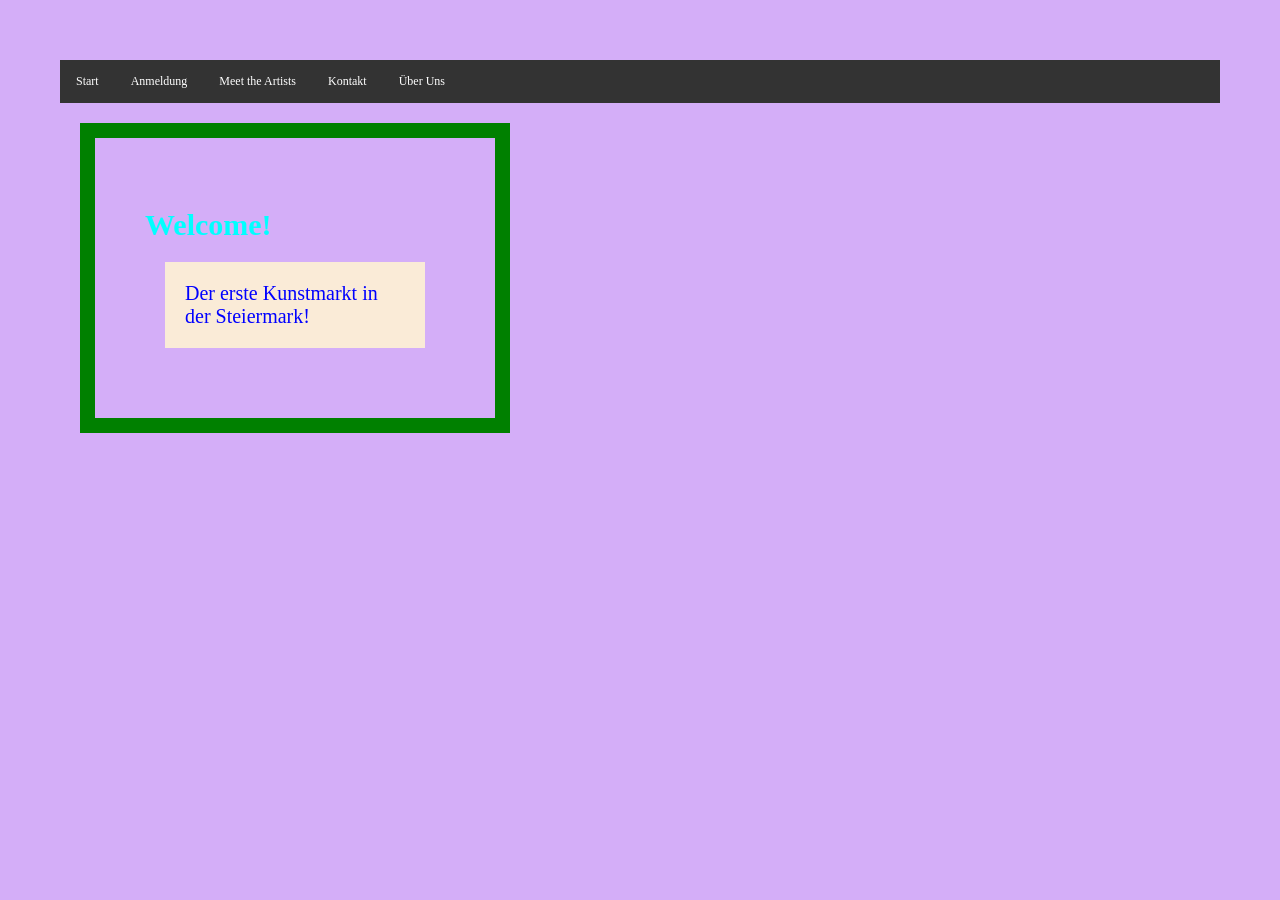
==== index.html @ f1f13e0f "update" ====
<!DOCTYPE html>
<html>
<head>
  <meta charset="UTF-8">
  <meta name="viewport" content="width=device-width, initial-scale=1.0">
  <meta http-equiv="X-UA-Compatible" content="ie=edge">
  <link rel="stylesheet" href="style.css">
</head>
<body>

    <ul>
        <li><a href="#home">Start</a></li>
        <li><a href="https://docs.google.com/forms/d/e/1FAIpQLSdl4YbKHVALmyZPf6Ir7jgbZRj8jbRQSBj_r5Z5XViXPM31vw/viewform?usp=header">Anmeldung</a></li>
        <li><a href="#artists">Meet the Artists</a></li>
        <li><a href="#contact">Kontakt</a></li>
        <li><a href="#about">Über Uns</a></li>
      </ul>


<div>      <h1>Welcome!</h1>
<p>Der erste Kunstmarkt in der Steiermark!</p>
</div>
</body>
</html>
---- style.css ----
body {
    margin: 0;
    padding: 5em;
    border: black;
    border-style: solid 1px;
    font: Arial;
    font-size: 12px;
    background-color: rgb(212, 174, 248);
}

p {
    color: blue;
    background-color: antiquewhite;
    padding: 1em;
    margin: 20px;
    font-size: 20px;
}

div {
    width: 300px;
    border: 15px solid green;
    padding: 50px;
    margin: 20px;
  }

h1 {
    font-size: 30px;
    color: aqua;
}

ul {
    list-style-type: none;
    margin: 0;
    padding: 0;
    overflow: hidden;
    background-color: #333333;
  }
  
  ul li {
    float: left;
  }
  
  ul li a {
    display: block;
    color: white;
    text-align: center;
    padding: 14px 16px;
    text-decoration: none;
  }
  
  ul li a:hover {
    background-color: #111111;
  }
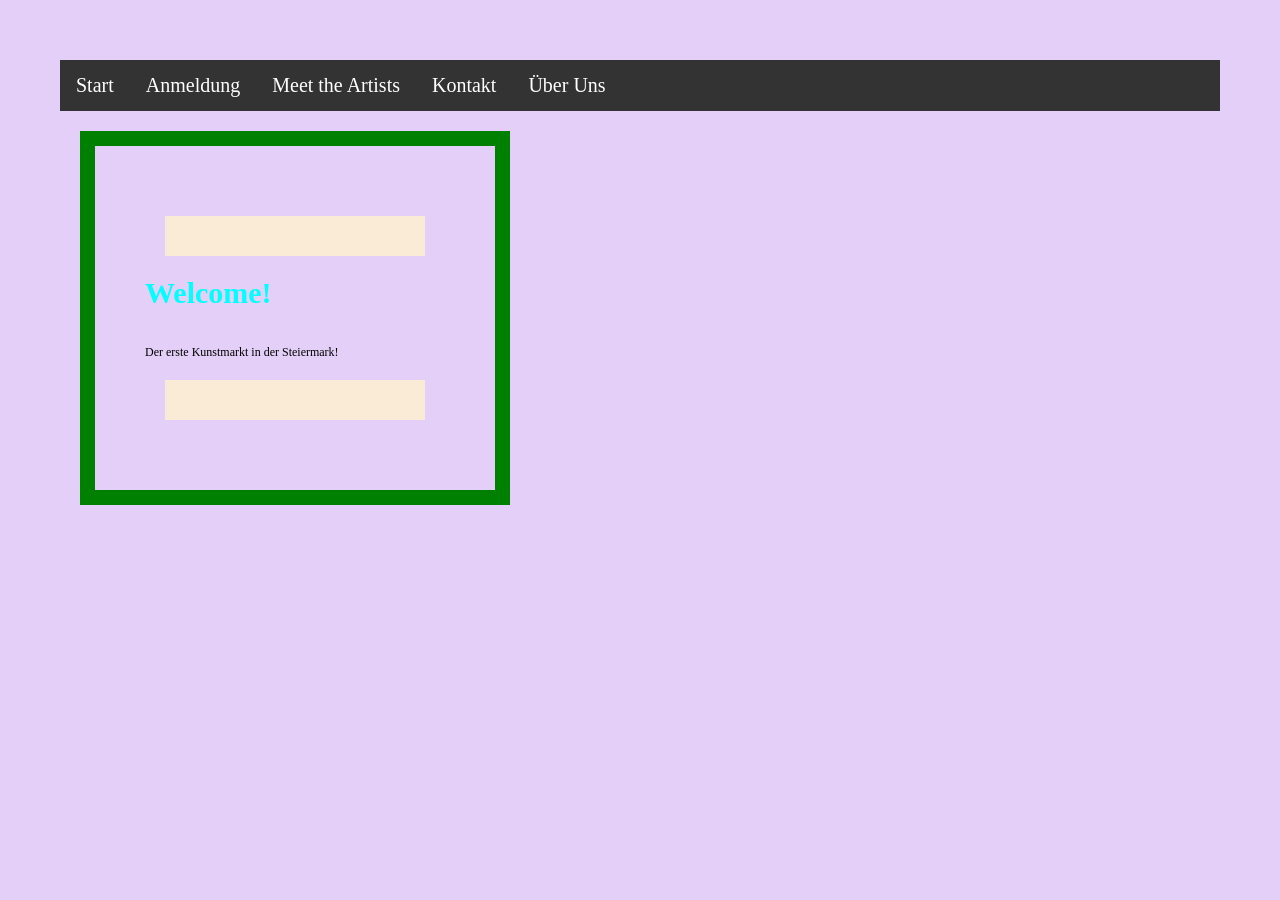
==== commit d09238a5: "update" ====
--- a/index.html
+++ b/index.html
@@ -17,8 +17,8 @@
       </ul>
 
 
-<div>      <h1>Welcome!</h1>
-<p>Der erste Kunstmarkt in der Steiermark!</p>
+<div>     <p> <h1>Welcome!</h1><br/>
+Der erste Kunstmarkt in der Steiermark!</p>
 </div>
 </body>
 </html>
--- a/style.css
+++ b/style.css
@@ -5,11 +5,11 @@
     border-style: solid 1px;
     font: Arial;
     font-size: 12px;
-    background-color: rgb(212, 174, 248);
+    background-color: rgb(227, 207, 247);
 }
 
 p {
-    color: blue;
+    color: black;
     background-color: antiquewhite;
     padding: 1em;
     margin: 20px;
@@ -34,6 +34,7 @@
     padding: 0;
     overflow: hidden;
     background-color: #333333;
+    font-size: 20px;
   }
   
   ul li {
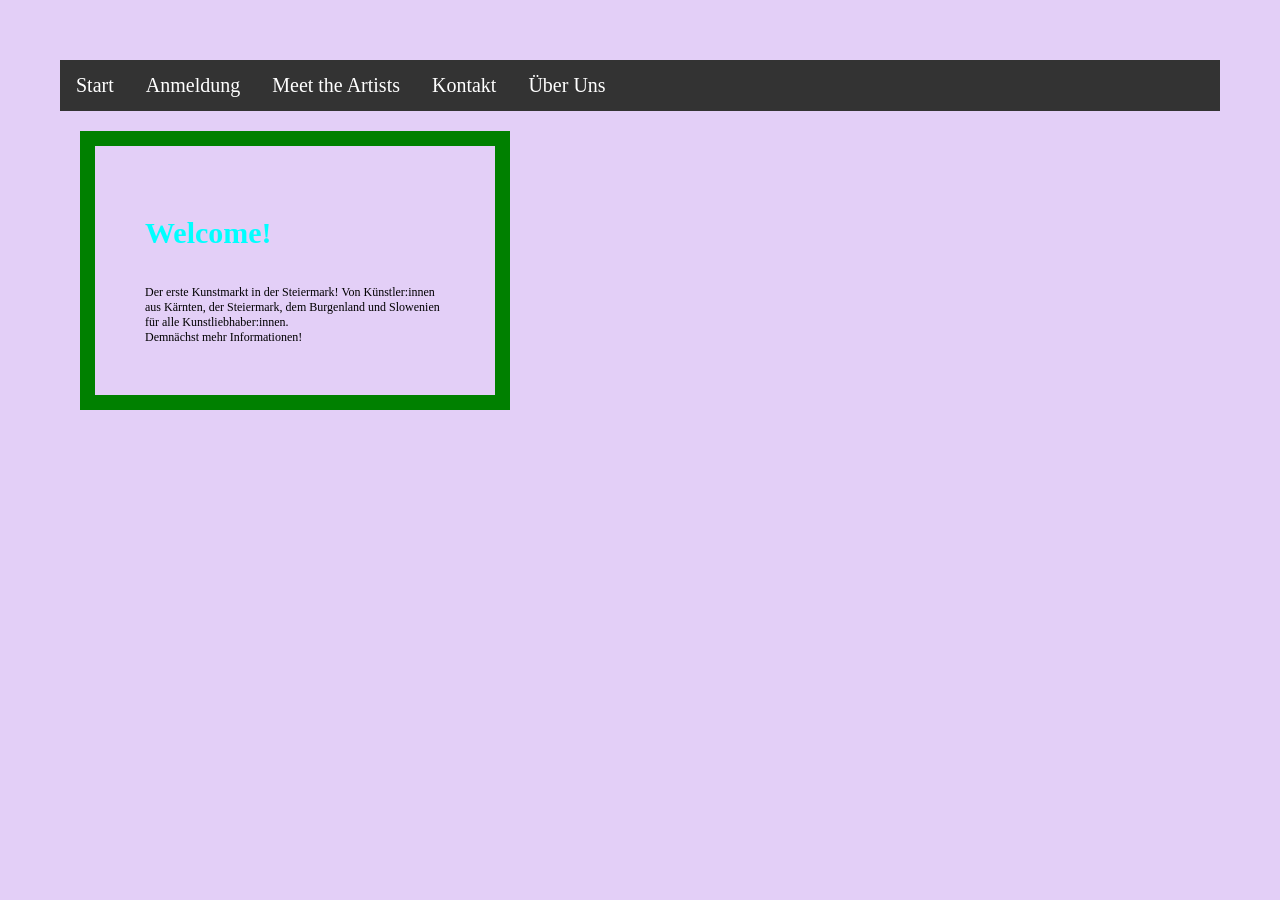
==== commit bd1e5303: "Update" ====
--- a/index.html
+++ b/index.html
@@ -17,8 +17,10 @@
       </ul>
 
 
-<div>     <p> <h1>Welcome!</h1><br/>
-Der erste Kunstmarkt in der Steiermark!</p>
+<div>     <h1>Welcome!</h1><br/>
+Der erste Kunstmarkt in der Steiermark! Von Künstler:innen aus Kärnten, der Steiermark, dem Burgenland und Slowenien für alle Kunstliebhaber:innen. <br/>
+
+Demnächst mehr Informationen!
 </div>
 </body>
 </html>
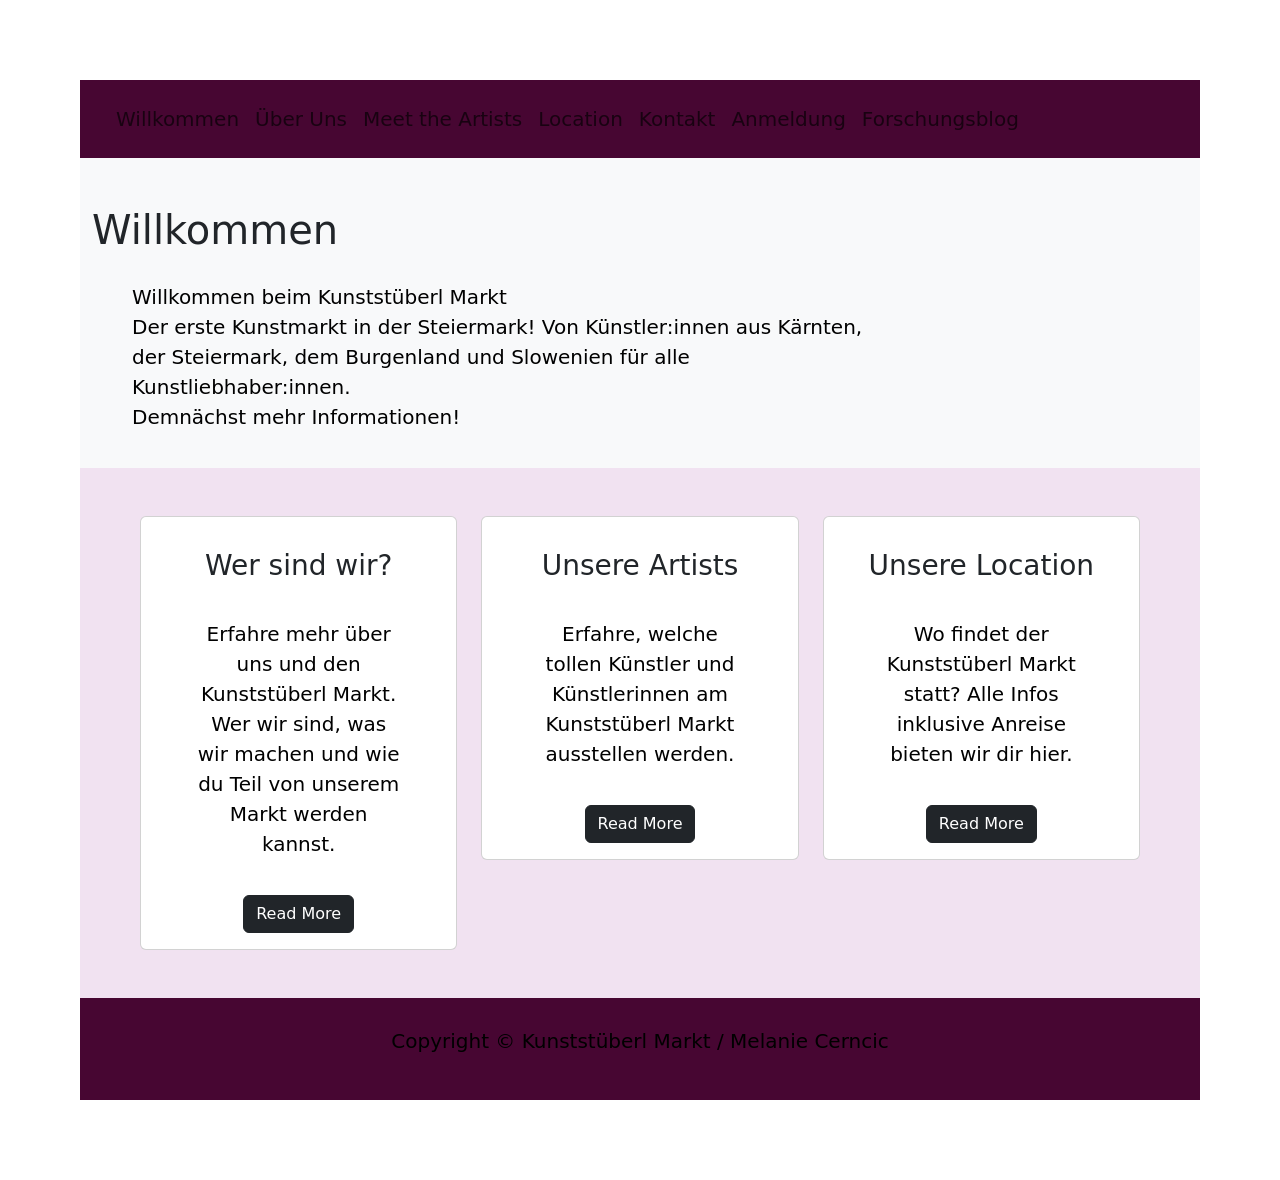
==== commit 5e390299: "new" ====
--- a/index.html
+++ b/index.html
@@ -5,15 +5,162 @@
   <meta name="viewport" content="width=device-width, initial-scale=1.0">
   <meta http-equiv="X-UA-Compatible" content="ie=edge">
   <link rel="stylesheet" href="style.css">
+  <link
+  href="https://cdn.jsdelivr.net/npm/bootstrap@5.0.1/dist/css/bootstrap.min.css"
+  rel="stylesheet"
+  integrity="sha384-+0n0xVW2eSR5OomGNYDnhzAbDsOXxcvSN1TPprVMTNDbiYZCxYbOOl7+AMvyTG2x"
+  crossorigin="anonymous"
+/>
+<title>Index</title>
 </head>
 <body>
 
-    <ul>
-        <li><a href="#home">Start</a></li>
-        <li><a href="https://docs.google.com/forms/d/e/1FAIpQLSdl4YbKHVALmyZPf6Ir7jgbZRj8jbRQSBj_r5Z5XViXPM31vw/viewform?usp=header">Anmeldung</a></li>
-        <li><a href="#artists">Meet the Artists</a></li>
-        <li><a href="#contact">Kontakt</a></li>
-        <li><a href="#about">Über Uns</a></li>
+  <!-- navbar-->
+  <nav class="navbar navbar-expand-lg p-3">
+    <div class="container">
+
+      <button class="navbar-toggler" type="button" data-bs-togggle="collapse" data-bs-target="#navmenu">
+        <span-navbar-toggler-icon></span-navbar-toggler-icon>
+      </button>
+ 
+      <div class="collapse navbar-collapse">
+        <ul class="navbar-nav">
+          <li class="nav-item">
+            <a href="index.html" class="nav-link">Willkommen</a>
+          </li>
+          <li class="nav-item">
+            <a href="about.html" class="nav-link">Über Uns</a>
+          </li>
+          <li class="nav-item">
+            <a href="artists.html" class="nav-link">Meet the Artists</a>
+          </li>
+          <li class="nav-item">
+            <a href="location.html" class="nav-link">Location</a>
+          </li>
+          <li class="nav-item">
+            <a href="contact.html" class="nav-link">Kontakt</a>
+          </li>
+          <li class="nav-item">
+            <a href="https://docs.google.com/forms/d/e/1FAIpQLSdl4YbKHVALmyZPf6Ir7jgbZRj8jbRQSBj_r5Z5XViXPM31vw/viewform?usp=header" class="nav-link">Anmeldung</a>
+          </li>
+          <li class="nav-item">
+            <a href="blog.html" class="nav-link">Forschungsblog</a>
+          </li>
+        </ul>
+      </div>
+    </div>
+  </nav>
+
+<!-- showcase -->
+
+<section class="bg-light text-dark p-5 p-lg-0 pt-lg-5 text-center text-sm-start">
+  <div class="container">
+    <div class="d-sm-flex align-items-center justify-content-between">
+      <div>
+        <h1><span>Willkommen</span></h1>
+        <p>
+          Willkommen beim Kunststüberl Markt <br/>
+          Der erste Kunstmarkt in der Steiermark! Von Künstler:innen aus Kärnten, der Steiermark, dem Burgenland und Slowenien für alle Kunstliebhaber:innen. <br/>
+
+          Demnächst mehr Informationen!
+        </p>
+       <!-- <button class="btn btn-primary btn-lg">Start</button>-->
+      </div>
+      <img class ="img-fluid w-50 d-none d-sm-block" src="#" alt=""/>
+    </div>
+  </section>
+
+
+<!--Boxes-->
+<section class="p-5">
+  <div class="container">
+    <div class="row text-center g-4">
+      <div class="col-md">
+        <div class="card">
+          <div class="card-body text-center">
+            <div class="h1 mb-3">
+              <i class="bi bi-laptop"></i>
+            </div>
+            <h3 class="card-title mb-3">Wer sind wir?</h3>
+            <p class="card-text">
+              Erfahre mehr über uns und den Kunststüberl Markt. Wer wir sind, was wir machen und wie du Teil von unserem Markt werden kannst.
+            </p>
+            <a href="about.html" class="btn btn-dark">Read More</a>
+          </div>
+        </div>
+      </div>
+      <div class="col-md">
+        <div class="card">
+          <div class="card-body text-center">
+            <div class="h1 mb-3">
+              <i class="bi bi-person-square"></i>
+            </div>
+            <h3 class="card-title mb-3">Unsere Artists</h3>
+            <p class="card-text">
+              Erfahre, welche tollen Künstler und Künstlerinnen am Kunststüberl Markt ausstellen werden.
+            </p>
+            <a href="artists.html" class="btn btn-dark">Read More</a>
+          </div>
+        </div>
+      </div>
+      <div class="col-md">
+        <div class="card">
+          <div class="card-body text-center">
+            <div class="h1 mb-3">
+              <i class="bi bi-people"></i>
+            </div>
+            <h3 class="card-title mb-3">Unsere Location</h3>
+            <p class="card-text">
+              Wo findet der Kunststüberl Markt statt? Alle Infos inklusive Anreise bieten wir dir hier.
+            </p>
+            <a href="location.html" class="btn btn-dark">Read More</a>
+          </div>
+        </div>
+      </div>
+    </div>
+  </div>
+</section>
+
+
+<!-- Newsletter-->
+<!--
+<section class="bg-primary text-light p-5">
+  <div class="container">
+    <div class="d-md-flex justify-content-between align-items-center">
+      <h3 class="mb-3 mb-md-0">Sign for our newsletter</h3>
+      <div class="input-group news-input">
+        <input type="text" class="form-control" placeholder="Recipient's username" aria-label="Recipient's username" aria-describedby="button-addon2">
+        <button class="btn btn-outline-secondary" type="button" id="buttonaddon2">Button</button>
+      </div>
+
+    </div>
+  </div>
+</section>-->
+
+ <!-- Footer -->
+ <footer class="p-2 text-white text-center position-relative">
+  <div class="container">
+    <p class="lead">Copyright &copy; Kunststüberl Markt / Melanie Cerncic</p>
+
+    <a href="#" class="position-absolute bottom-0 end-0 p-0">
+      <i class="bi bi-arrow-up-circle h1"></i>
+    </a>
+  </div>
+</footer>
+
+  <script
+      src="https://cdn.jsdelivr.net/npm/bootstrap@5.0.1/dist/js/bootstrap.bundle.min.js"
+      integrity="sha384-gtEjrD/SeCtmISkJkNUaaKMoLD0//ElJ19smozuHV6z3Iehds+3Ulb9Bn9Plx0x4"
+      crossorigin="anonymous"
+    ></script>
+
+ <!--   <ul>
+        <li><a href="index.html">Start</a></li>
+        <li><a href="">Anmeldung</a></li>
+        <li><a href="artists.html">Meet the Artists</a></li>
+        <li><a href="location.html">Location</a></li>
+        <li><a href="contact.html">Kontakt</a></li>
+        <li><a href="about.html">Über Uns</a></li>
       </ul>
 
 
@@ -22,5 +169,6 @@
 
 Demnächst mehr Informationen!
 </div>
+-->
 </body>
 </html>
--- a/style.css
+++ b/style.css
@@ -1,3 +1,9 @@
+@media(min-width: 768px) {
+  .news-input {
+    width: 50%
+  }
+}
+
 body {
     margin: 0;
     padding: 5em;
@@ -5,50 +11,78 @@
     border-style: solid 1px;
     font: Arial;
     font-size: 12px;
-    background-color: rgb(227, 207, 247);
+    background-color: rgb(144, 101, 187);
 }
 
 p {
-    color: black;
-    background-color: antiquewhite;
-    padding: 1em;
-    margin: 20px;
-    font-size: 20px;
+  color: black;
+  /*background-color: antiquewhite; */
+  padding: 1em;
+  margin: 20px;
+  font-size: 20px;
 }
 
-div {
-    width: 300px;
-    border: 15px solid green;
-    padding: 50px;
-    margin: 20px;
-  }
-
-h1 {
-    font-size: 30px;
-    color: aqua;
+section {
+  background-color:#f1e2f1;
 }
 
+footer {
+  background-color: #470632;
+  color: #ffffff;
+}
+
+container {
+  background-color: aqua;
+}
+/*
+div {
+  width: 80%x;
+  border: 1px solid black;
+  padding: 50px;
+  margin: 20px;
+  background-color:antiquewhite;
+}
+*/
+h1 {
+  font-size: 30px;
+  color: rgb(61, 5, 61);
+}
+
+
+nav {
+  background-color: #470632;
+  color: #ffffff;
+}
+  
 ul {
-    list-style-type: none;
-    margin: 0;
-    padding: 0;
-    overflow: hidden;
-    background-color: #333333;
-    font-size: 20px;
-  }
-  
-  ul li {
-    float: left;
-  }
-  
-  ul li a {
-    display: block;
-    color: white;
-    text-align: center;
-    padding: 14px 16px;
-    text-decoration: none;
-  }
-  
-  ul li a:hover {
-    background-color: #111111;
-  }+  list-style-type: none;
+  margin: 0;
+  padding: 0;
+  overflow: hidden;
+  background-color: #470632;
+  font-size: 20px;
+  color: #ffffff;
+}
+
+ul, li {
+  float: left;
+  background-color: #470632;
+  color: #ffffff;
+}
+
+ul, li a {
+  display: block;
+  color: rgb(219, 92, 192);
+  text-align: center;
+  text-decoration: none;
+}
+
+ul, li a:hover {
+  background-color: #771658;
+  color: #470632;
+}
+
+.nav-link {
+  color: #3f2938;
+}
+
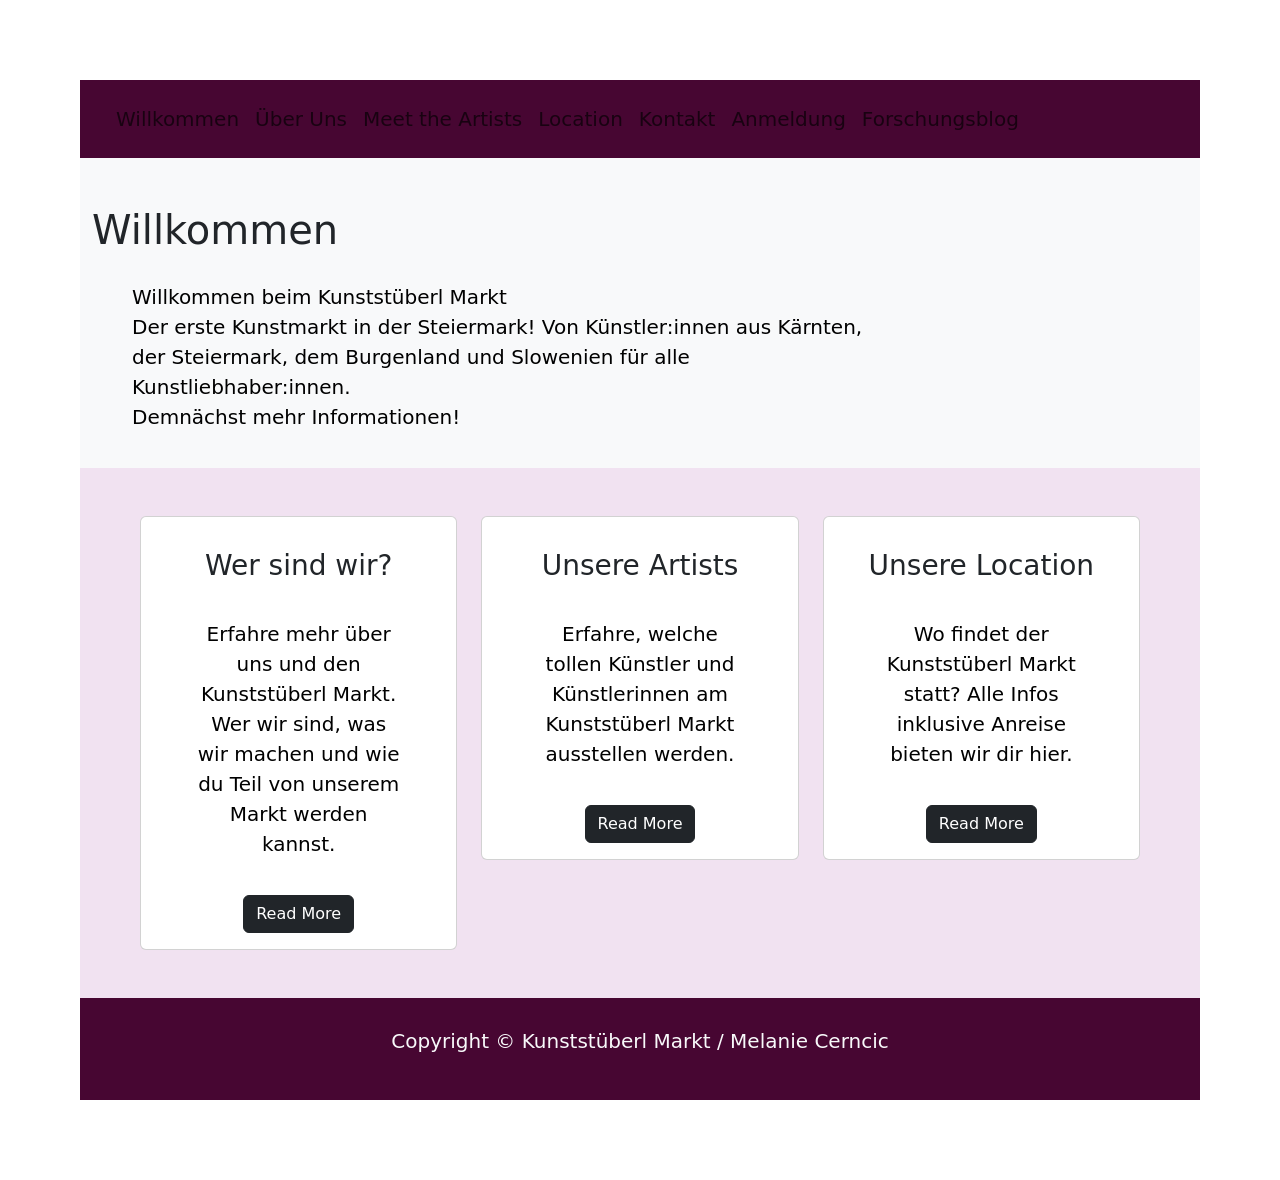
==== commit 51445be8: "up" ====
--- a/index.html
+++ b/index.html
@@ -23,7 +23,7 @@
         <span-navbar-toggler-icon></span-navbar-toggler-icon>
       </button>
  
-      <div class="collapse navbar-collapse">
+      <div class="collapse navbar-collapse text-white">
         <ul class="navbar-nav">
           <li class="nav-item">
             <a href="index.html" class="nav-link">Willkommen</a>
@@ -140,7 +140,7 @@
  <!-- Footer -->
  <footer class="p-2 text-white text-center position-relative">
   <div class="container">
-    <p class="lead">Copyright &copy; Kunststüberl Markt / Melanie Cerncic</p>
+    <p class="lead text-light">Copyright &copy; Kunststüberl Markt / Melanie Cerncic</p>
 
     <a href="#" class="position-absolute bottom-0 end-0 p-0">
       <i class="bi bi-arrow-up-circle h1"></i>
@@ -154,21 +154,5 @@
       crossorigin="anonymous"
     ></script>
 
- <!--   <ul>
-        <li><a href="index.html">Start</a></li>
-        <li><a href="">Anmeldung</a></li>
-        <li><a href="artists.html">Meet the Artists</a></li>
-        <li><a href="location.html">Location</a></li>
-        <li><a href="contact.html">Kontakt</a></li>
-        <li><a href="about.html">Über Uns</a></li>
-      </ul>
-
-
-<div>     <h1>Welcome!</h1><br/>
-Der erste Kunstmarkt in der Steiermark! Von Künstler:innen aus Kärnten, der Steiermark, dem Burgenland und Slowenien für alle Kunstliebhaber:innen. <br/>
-
-Demnächst mehr Informationen!
-</div>
--->
 </body>
 </html>
--- a/style.css
+++ b/style.css
@@ -48,10 +48,15 @@
   color: rgb(61, 5, 61);
 }
 
+a {
+  color:#0e9482;
+}
 
 nav {
   background-color: #470632;
   color: #ffffff;
+  text-decoration: none;
+  text-decoration-color: #ffffff;
 }
   
 ul {
@@ -77,6 +82,7 @@
   text-decoration: none;
 }
 
+
 ul, li a:hover {
   background-color: #771658;
   color: #470632;
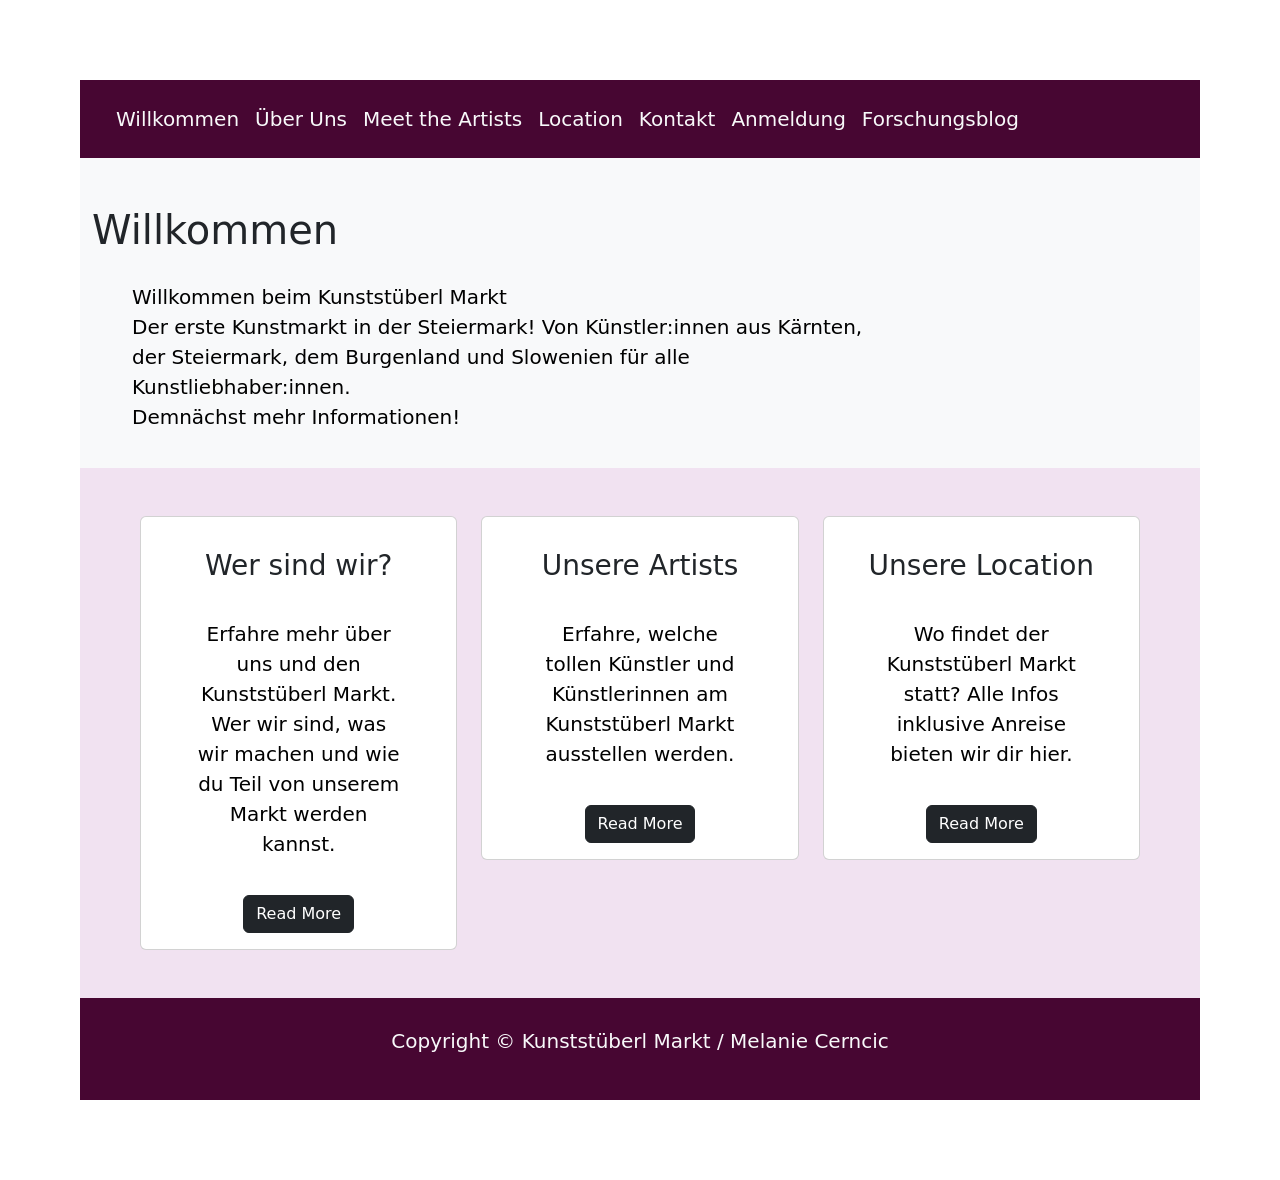
==== commit d4c39569: "up" ====
--- a/index.html
+++ b/index.html
@@ -15,8 +15,9 @@
 </head>
 <body>
 
-  <!-- navbar-->
-  <nav class="navbar navbar-expand-lg p-3">
+  
+   <!-- navbar-->
+   <nav class="navbar navbar-expand-lg p-3">
     <div class="container">
 
       <button class="navbar-toggler" type="button" data-bs-togggle="collapse" data-bs-target="#navmenu">
@@ -26,25 +27,25 @@
       <div class="collapse navbar-collapse text-white">
         <ul class="navbar-nav">
           <li class="nav-item">
-            <a href="index.html" class="nav-link">Willkommen</a>
+            <a href="index.html" class="nav-link text-light">Willkommen</a>
           </li>
           <li class="nav-item">
-            <a href="about.html" class="nav-link">Über Uns</a>
+            <a href="about.html" class="nav-link text-light">Über Uns</a>
           </li>
           <li class="nav-item">
-            <a href="artists.html" class="nav-link">Meet the Artists</a>
+            <a href="artists.html" class="nav-link text-light">Meet the Artists</a>
           </li>
           <li class="nav-item">
-            <a href="location.html" class="nav-link">Location</a>
+            <a href="location.html" class="nav-link text-light">Location</a>
           </li>
           <li class="nav-item">
-            <a href="contact.html" class="nav-link">Kontakt</a>
+            <a href="contact.html" class="nav-link text-light">Kontakt</a>
           </li>
           <li class="nav-item">
-            <a href="https://docs.google.com/forms/d/e/1FAIpQLSdl4YbKHVALmyZPf6Ir7jgbZRj8jbRQSBj_r5Z5XViXPM31vw/viewform?usp=header" class="nav-link">Anmeldung</a>
+            <a href="https://docs.google.com/forms/d/e/1FAIpQLSdl4YbKHVALmyZPf6Ir7jgbZRj8jbRQSBj_r5Z5XViXPM31vw/viewform?usp=header" class="nav-link text-light">Anmeldung</a>
           </li>
           <li class="nav-item">
-            <a href="blog.html" class="nav-link">Forschungsblog</a>
+            <a href="blog.html" class="nav-link text-light">Forschungsblog</a>
           </li>
         </ul>
       </div>
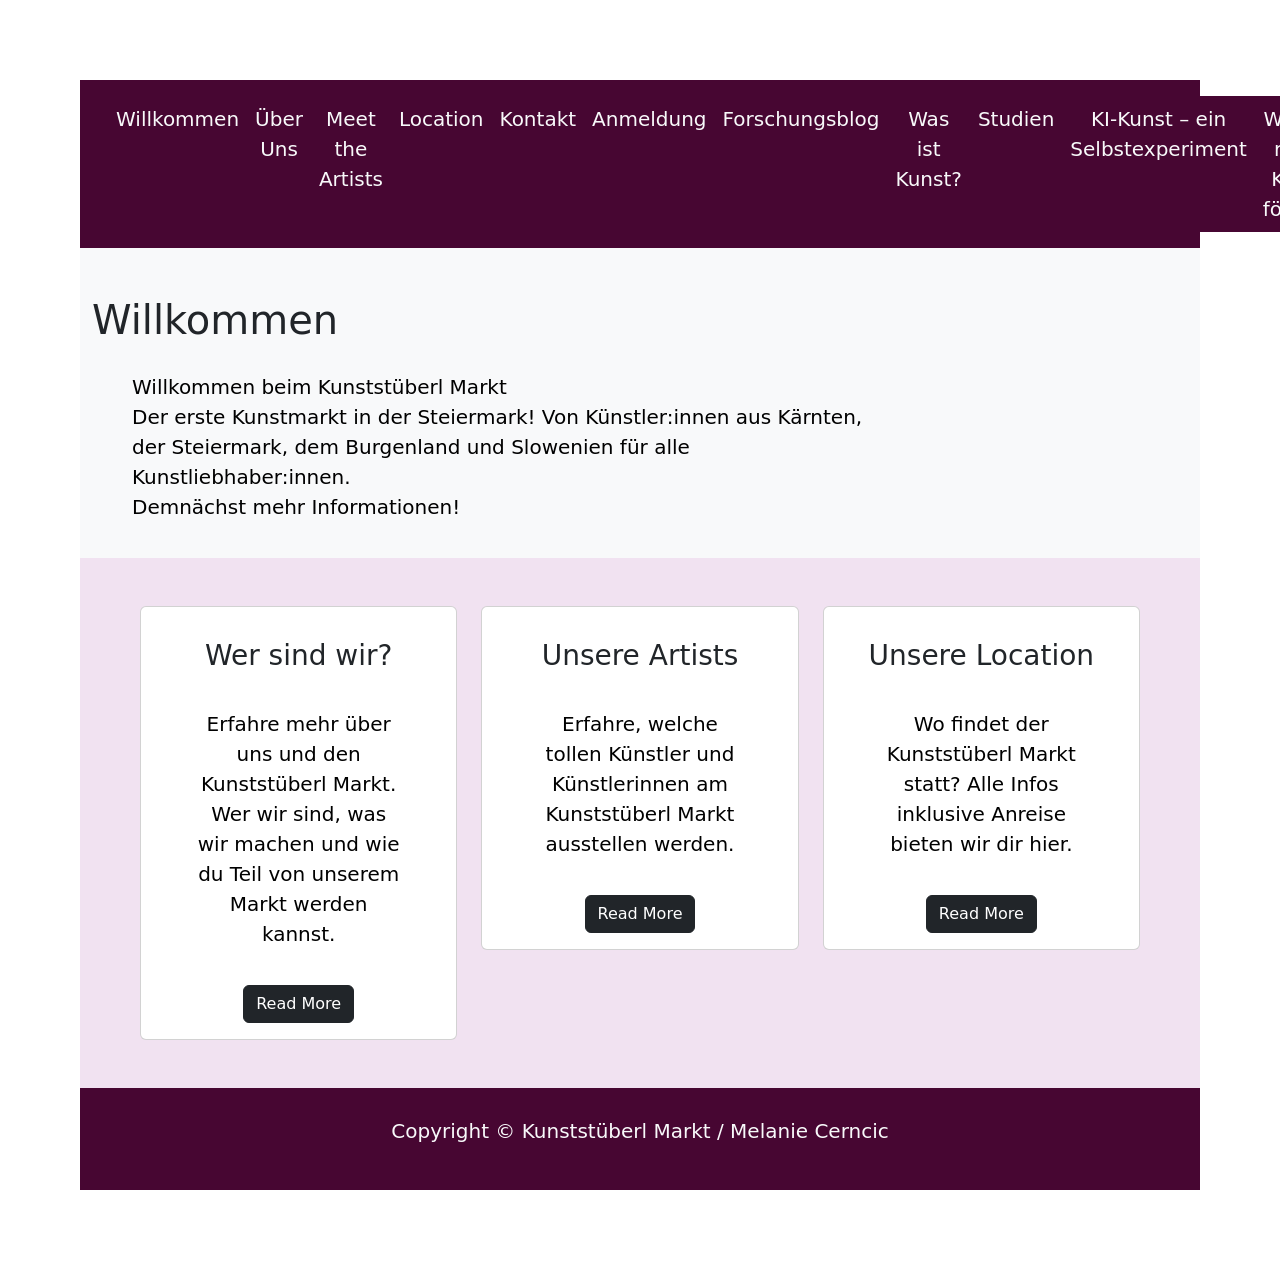
==== commit 02a852c5: "Update index.html" ====
--- a/index.html
+++ b/index.html
@@ -47,10 +47,22 @@
           <li class="nav-item">
             <a href="blog.html" class="nav-link text-light">Forschungsblog</a>
           </li>
+          <li class="nav-item">
+            <a href="art.html" class="nav-link text-light">Was ist Kunst?</a>
+          </li>
+          <li class="nav-item">
+            <a href="studies.html" class="nav-link text-light">Studien</a>
+          </li>
+          <li class="nav-item">
+            <a href="experiment.html" class="nav-link text-light">KI-Kunst – ein Selbstexperiment</a>
+          </li>
+          <li class="nav-item">
+            <a href="why.html" class="nav-link text-light">Warum reale Kunst fördern</a>
+          </li>
         </ul>
       </div>
     </div>
-  </nav>
+  </nav
 
 <!-- showcase -->
 
--- a/style.css
+++ b/style.css
@@ -12,6 +12,12 @@
     font: Arial;
     font-size: 12px;
     background-color: rgb(144, 101, 187);
+}
+
+img {
+  max-width: 60%;
+  max-height: 60%;
+  align-items: center;
 }
 
 p {
